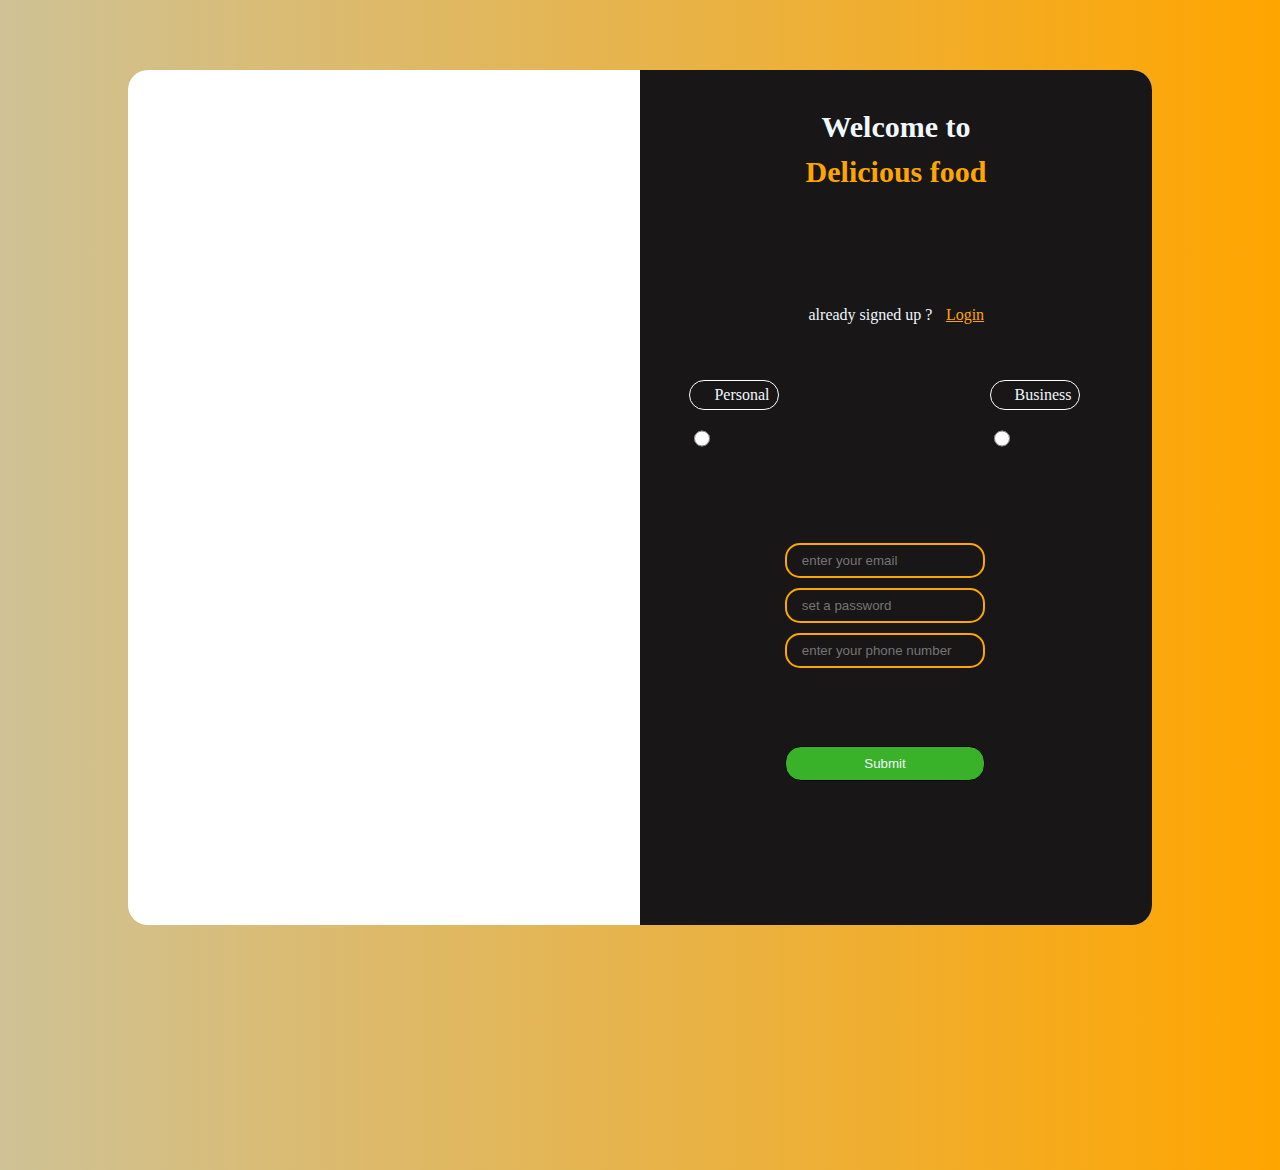
==== signup.html @ 3fb87dce "Update and rename sign up.html to signup.html" ====
<!DOCTYPE html>
    <html lang="en">
            <head>
                <meta charset="UTF-8">
                <meta name="viewport" content="width=device-width, initial-scale=1.0">
                <title>yasin</title>
                <link href="style-sign.css" type="text/css" rel="stylesheet">
                <link rel="preconnect" href="https://fonts.googleapis.com">
                <link rel="preconnect" href="https://fonts.gstatic.com" crossorigin><link href="https://fonts.googleapis.com/css2?family=Boogaloo&family=Dancing+Script:wght@500;600;700&family=Lacquer&family=Rubik+Gemstones&family=Rubik+Spray+Paint&family=Special+Elite&display=swap" rel="stylesheet">
                <link rel="stylesheet" href="https://cdnjs.cloudflare.com/ajax/libs/font-awesome/4.7.0/css/font-awesome.min.css">
            </head>

            <body>
                
                <div class="container">

                    <div class="sign-up full-sign">

                        <div class="left-box pic">

                        </div>

                        <div class="right-box inform">

                            <h3 class="well">Welcome to</h3>
                            <h2 class="del">Delicious food</h2>
                            <p class="login">already signed up ?</p> <a target="_blank" class="login-link" href="../New folder (4)/log.html"><span class="trxt-link">Login</span></a> 
                            
                            <div class="personal">
                                <p class="label-pers">Personal</p> 
                            
                            </div>
                            <input class="pers" type="radio" size="10px" width="15px" height="15px">

                             <div class="bisnes">
                                <p class="label-bis">Business</p>
                             
                             </div>

                             <input class="bis" type="radio" >

                             <div class="mailbox">
                                <input class="email" type="email" name="email" id="email" placeholder="    enter your email">
                             </div>
                             
                             <div class="passbox">
                                <input type="password" name="pass" id="pass" class="pass" placeholder="    set a password">
                             </div>

                             <div class="phone">
                                <input type="tel" name="num" id="num" class="num" placeholder="    enter your phone number">
                             </div>

                             <button type="submit" class="but">Submit</button>



                        </div>

                    </div>

                </div>    

            </body>
---- style-sign.css ----
*{
    padding: 0;
    margin: 0;
    box-sizing: border-box;

}

@font-face {
    font-family: 'yasin-2';
    src: url('./Shabnam-Light.eot') format('eot') , url('./Shabnam-Light.woff') format('woff') ,
     url('./Shabnam-Light.woff2') format('woff2');
}

body{
    font-family: 'yasin-2';
    background-color: rgb(116, 22, 22);

}

.container{
    background-color: rgb(17, 0, 255);
    /* width: 300px; height: 300px; */
    display: grid;
    grid-template-columns:  repeat(10, 1fr);
    grid-template-rows: 130vh repeat(4 , 1fr);
    background-image: linear-gradient(to left , orange , rgb(207, 194, 150) ) , url('Untitled.png');
}

.full-sign{
    grid-column: 2/10;
    display: grid;
    grid-template-columns:  repeat(6, 1fr);
    grid-template-rows:  repeat(4 , 1fr);
    background-color: rgb(255, 255, 255);
    height: 95vh;
    margin-top: 70px;
    border-radius: 20px;
    
}

.pic{
    grid-column: 1/4;
    grid-row: 1/5;
    background-image: url('food.jpg');
    background-size: cover;
    border-radius: 20px;
    border-bottom-right-radius: 0;
    border-top-right-radius: 0;
    opacity:0.;

}

.inform{
    grid-column: 4/7;
    grid-row: 1/5;
    background-color: rgb(24, 22, 22);
    border-radius: 20px;
    border-bottom-left-radius: 0;
    border-top-left-radius: 0;
    display: grid;
    grid-template-columns: repeat(4,1fr);
    grid-template-rows: repeat(4 , 1fr);
    
}

.well{
    color: aliceblue;
    text-align: center;
    grid-column: 1/5;
    margin-top: 40px;
    font-family: 'yasin-2';
    font-size: 30px;
    grid-row: 1/2;

}

.del{
    color: orange;
    text-align: center;
    grid-column: 1/5;
    margin-top: 85px;
    font-family: 'yasin-2';
    font-size: 30px;
    grid-row: 1/2;
    
}

.login{
    color: aliceblue;
    grid-column: 1/5;
    grid-row: 2/3;
    text-align: center;
    margin-top: 22px;
    margin-right: 51px;
}

.login-link{
    color: orange;
    grid-column: 1/5;
    grid-row: 2/3;
    text-align: center;
    margin-top: 22px;
    margin-left: 138px;
    
}

.personal{
    width: 90px;
    height: 30px;
    border: 5px  white;
    grid-column: 1/5;
    grid-row: 2/3;
    border: 1px solid white;
    margin-top: 96px;
    margin-left: 49px;
    text-align: left;
    border-radius: 15px;
    transition: 0.3s;
    
}

.pers{
    grid-row: 2/3;
    grid-column: 1/5;
    text-align: center;
    /* size: 1px; */
    width: 16px;
    margin-top: 95px;
    margin-left: 54px
}

.label-pers{
    color: aliceblue;
    grid-column: 1/5;
    grid-row: 2/3;
    text-align: center;
    margin-top: 5px;
    margin-right: -16px;
}

.label-bis{
    color: aliceblue;
    grid-column: 1/5;
    grid-row: 2/3;
    text-align: center;
    margin-top: 5px;
    margin-right: -16px;
    border: 5px white

}

.bis{
    grid-row: 2/3;
    grid-column: 1/5;
    text-align: center;
    /* size: 1px; */
    width: 16px;
    margin-top: 95px;
    margin-left: 354px;
    
}



.bisnes{
    width: 90px;
    height: 30px;
    border: 5px  white;
    grid-column: 1/5;
    grid-row: 2/3;
    border: 1px solid white;
    margin-top: 96px;
    margin-left: 350px;
    text-align: center;
    border-radius: 15px;
    transition: 0.3s;
    
}

.personal:hover{
    border-color: orange;
    cursor:pointer;
}



.bisnes:hover{
    border-color: orange;
    cursor:pointer;
}

.mailbox{
    grid-column: 1/5;
    grid-row: 3/4;
    margin-left: 145px;
    margin-top: 45px;
    border-radius: 55px solid white;
    
}

.passbox{
    grid-column: 1/5;
    grid-row: 3/4;
    margin-left: 145px;
    margin-top: 90px;
    border-radius: 55px solid white;
    
}

.pass{
    width: 200px; height: 35px;
    border-radius: 15px;
    background-color:  rgb(24, 22, 22);
    border: 2px solid orange; 
    color: aliceblue;
}

.email{
    width: 200px; height: 35px;
    border-radius: 15px;
    background-color:  rgb(24, 22, 22);
    border: 2px solid orange;
    color: aliceblue;
}

.phone{
    grid-column: 1/5;
    grid-row: 3/4;
    margin-left: 145px;
    margin-top: 135px;
    border-radius: 55px solid white;
}

.num{
    width: 200px; height: 35px;
    border-radius: 15px;
    background-color:  rgb(24, 22, 22);
    border: 2px solid orange;
    color: aliceblue;
}

.but{
    grid-row: 4/5;
    grid-column: 1/5;
    width: 200px; height: 35px;
    margin-left: 145px;
    margin-top: 35px;
    border-radius: 16px;
    background-color: rgb(57, 177, 41);
    border: 1px solid black;
    color: aliceblue;
    transition: 0.3s;
}

.but:hover{
    cursor: pointer;
    transform: scale(1.03);
}
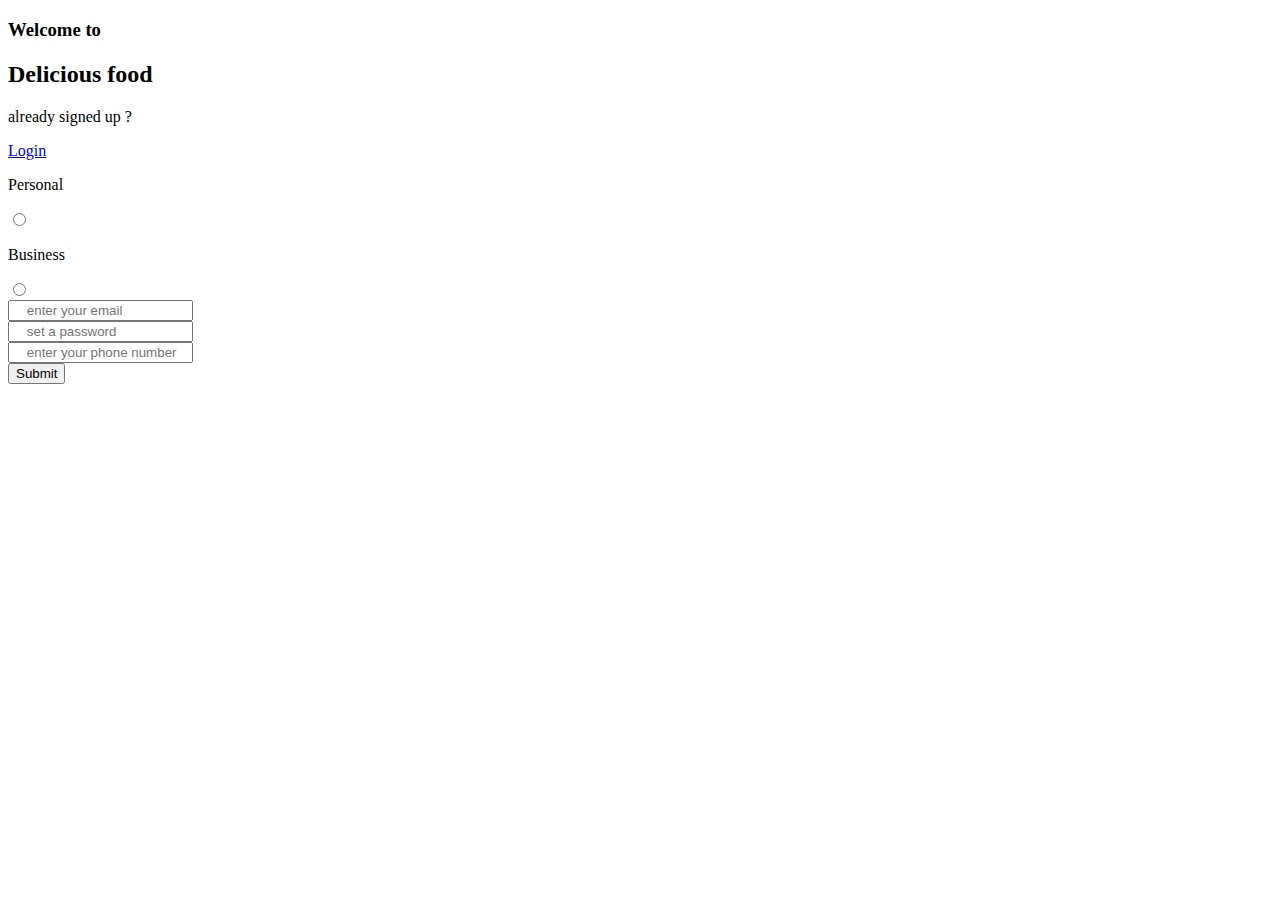
==== commit ae31b264: "Update signup.html" ====
--- a/signup.html
+++ b/signup.html
@@ -4,7 +4,7 @@
                 <meta charset="UTF-8">
                 <meta name="viewport" content="width=device-width, initial-scale=1.0">
                 <title>yasin</title>
-                <link href="style-sign.css" type="text/css" rel="stylesheet">
+                <link href="style.css" type="text/css" rel="stylesheet">
                 <link rel="preconnect" href="https://fonts.googleapis.com">
                 <link rel="preconnect" href="https://fonts.gstatic.com" crossorigin><link href="https://fonts.googleapis.com/css2?family=Boogaloo&family=Dancing+Script:wght@500;600;700&family=Lacquer&family=Rubik+Gemstones&family=Rubik+Spray+Paint&family=Special+Elite&display=swap" rel="stylesheet">
                 <link rel="stylesheet" href="https://cdnjs.cloudflare.com/ajax/libs/font-awesome/4.7.0/css/font-awesome.min.css">
